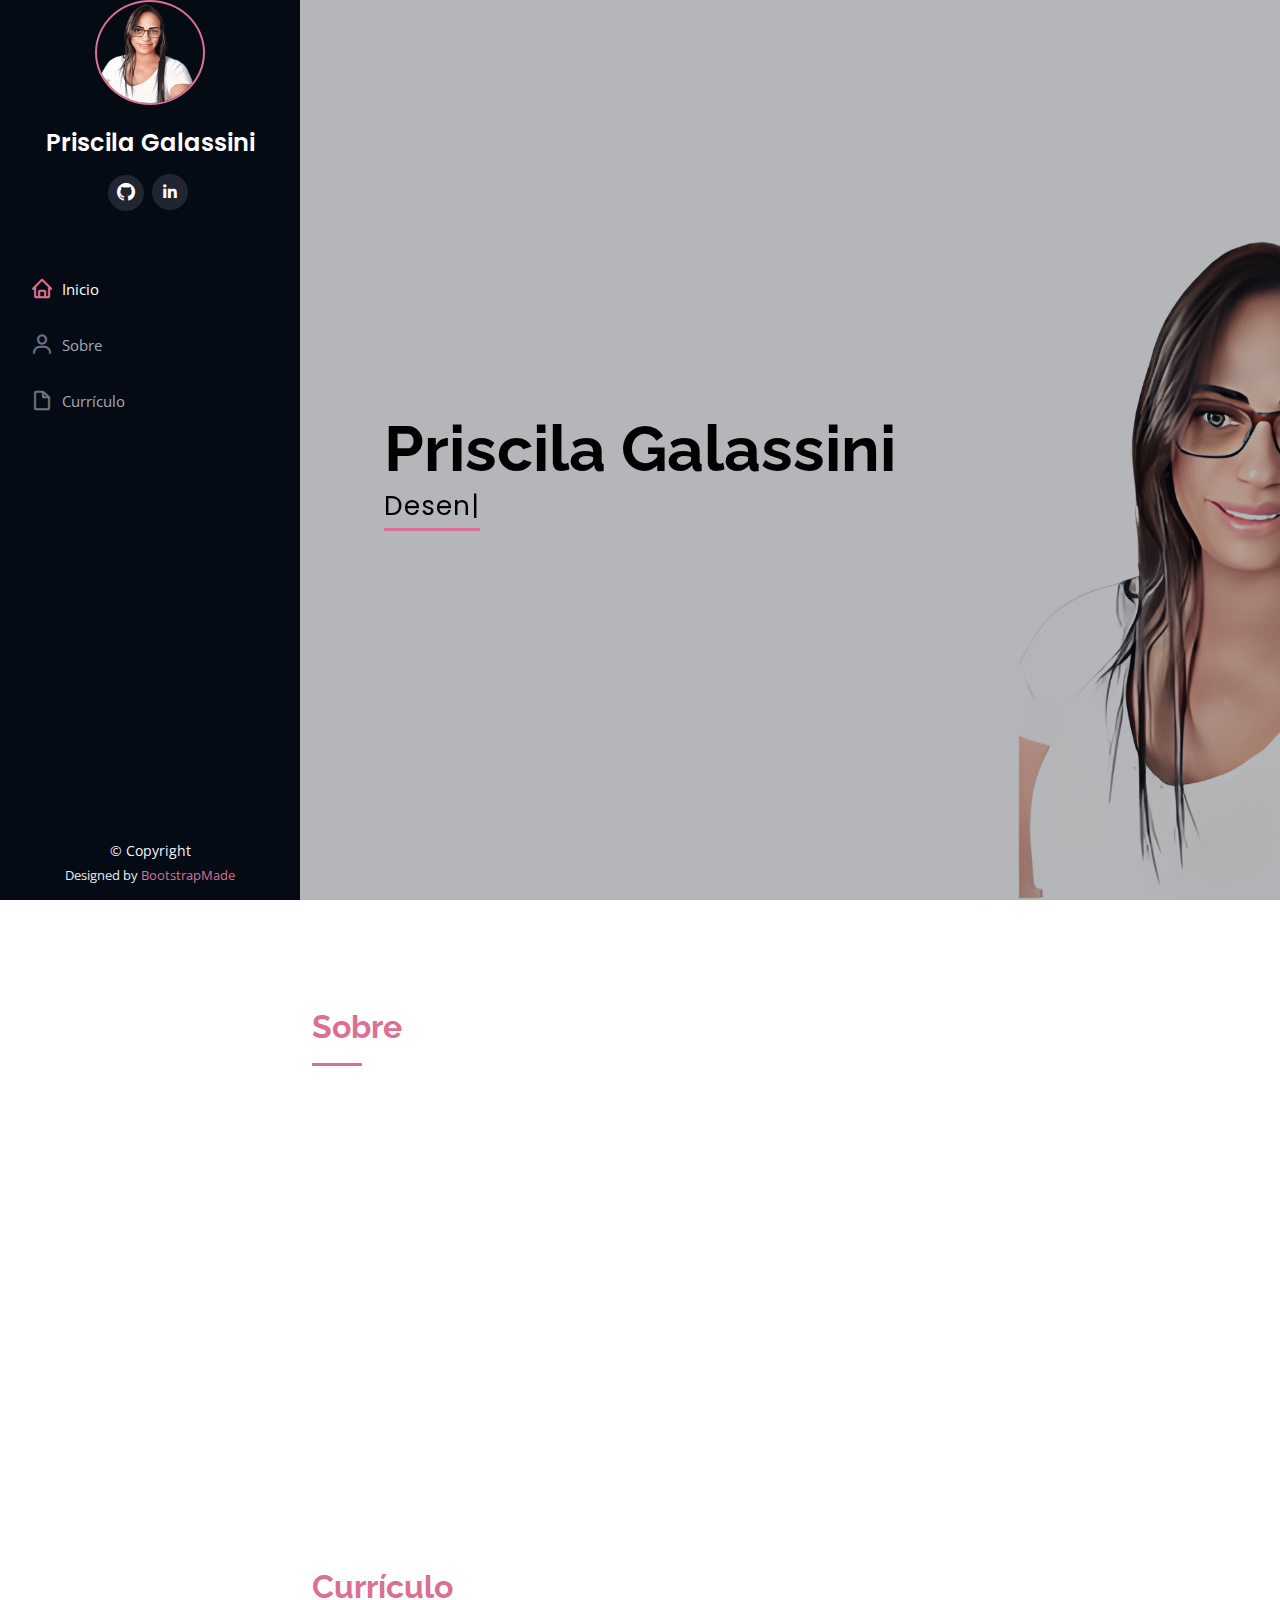
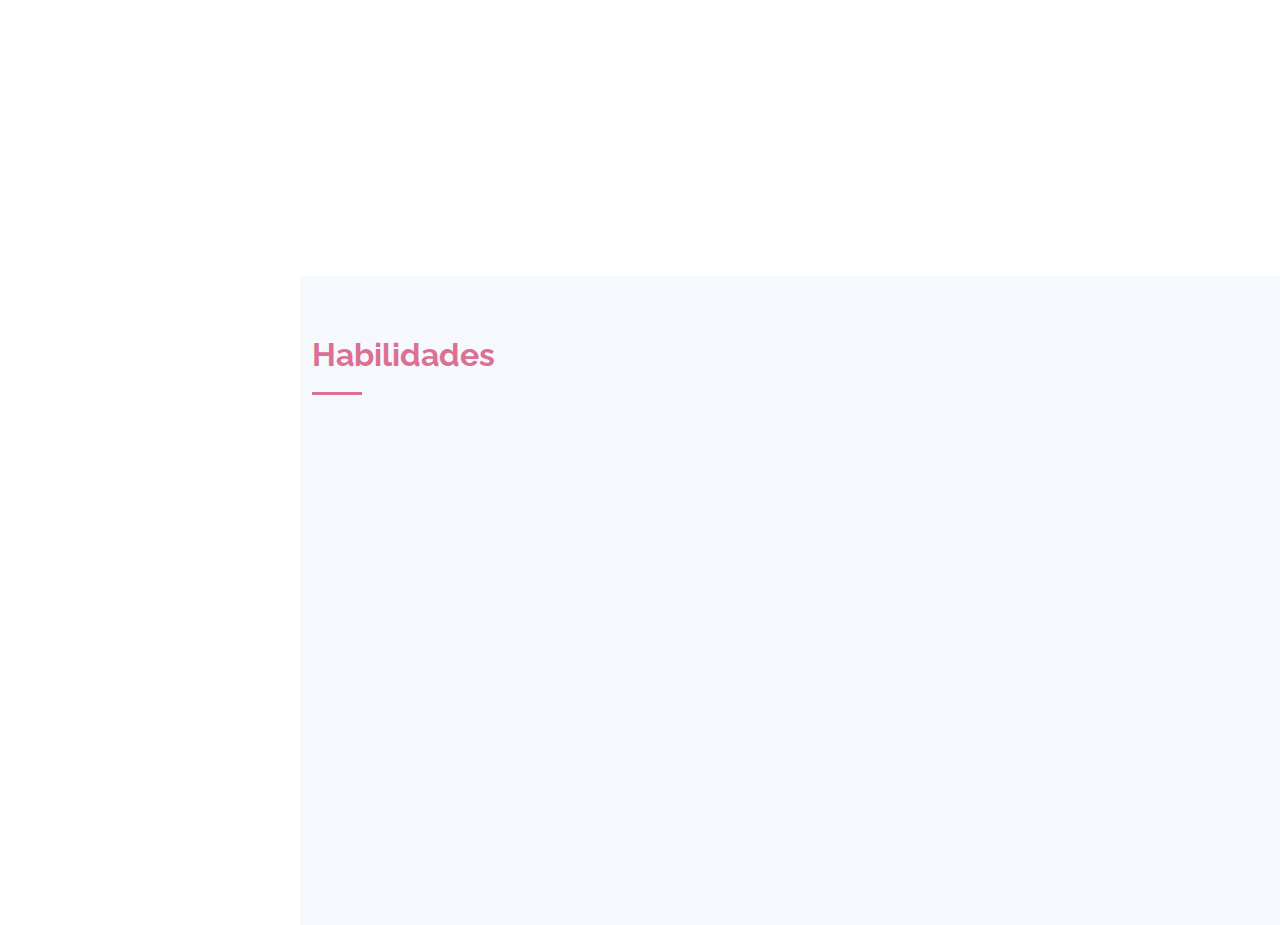
==== Portifolio/index.html @ 2ebb472e "Commit" ====
<!DOCTYPE html>
<html lang="en">

<head>
  <meta charset="utf-8">
  <meta content="width=device-width, initial-scale=1.0" name="viewport">

  <title>Priscila Galassini</title>
  <meta content="Portfolio pessoal Priscila Galassini" name="description">
  
  <meta name="google-site-verification" content="E-7q5vjEuGHkCOPB8JKKZeeT2SrVMpP8dBAS_6DCzjc" />

  <meta content="" name="keywords">
  <br>
  <br>

  <!-- Favicons -->
  <link href="assets/img/favicon.png" rel="icon">

  <!-- Google Fonts -->
  <link href="https://fonts.googleapis.com/css?family=Open+Sans:300,300i,400,400i,600,600i,700,700i|Raleway:300,300i,400,400i,500,500i,600,600i,700,700i|Poppins:300,300i,400,400i,500,500i,600,600i,700,700i" rel="stylesheet">

  <!-- Vendor CSS Files -->
  <link href="assets/vendor/aos/aos.css" rel="stylesheet">
  <link href="assets/vendor/bootstrap/css/bootstrap.min.css" rel="stylesheet">
  <link href="assets/vendor/bootstrap-icons/bootstrap-icons.css" rel="stylesheet">
  <link href="assets/vendor/boxicons/css/boxicons.min.css" rel="stylesheet">
  <link href="assets/vendor/glightbox/css/glightbox.min.css" rel="stylesheet">
  <link href="assets/vendor/swiper/swiper-bundle.min.css" rel="stylesheet">

  <!-- Template Main CSS File -->
  <link href="assets/css/style.css" rel="stylesheet">

  <!-- =======================================================
  * Template Name: iPortfolio - v3.10.0
  * Template URL: https://bootstrapmade.com/iportfolio-bootstrap-portfolio-websites-template/
  * Author: BootstrapMade.com
  * License: https://bootstrapmade.com/license/
  ======================================================== -->
</head>

<body>

  <!-- ======= Mobile nav toggle button ======= -->
  <i class="bi bi-list mobile-nav-toggle d-xl-none"></i>

  <!-- ======= Header ======= -->
  <header id="header">
    <div class="d-flex flex-column">

      <div class="profile">
        <img src="assets/img/profile-img.png" alt="" class="img-fluid rounded-circle">
        <br>
        <h1 class="text-light"><a href="index.html">Priscila Galassini</a></h1>
        <div class="social-links mt-3 text-center">  
        
          <a href="https://github.com/devgalassini" target=”_blank” class="bi bi-github"></i></a>
          <a href="https://www.linkedin.com/in/priscila-g-5b295199/" target=”_blank”  class="linkedin"><i class="bx bxl-linkedin"></i></a>  
        </div>
      </div>
        <br>
      <nav id="navbar" class="nav-menu navbar">
        <ul>
          <li><a href="#hero"  class="nav-link scrollto active"><i class="bx bx-home"></i> <span>Inicio</span></a></li>
          <li><a href="#about" class="nav-link scrollto"><i class="bx bx-user"></i> <span>Sobre</span></a></li>
          <li><a href="#resume" class="nav-link scrollto"><i class="bx bx-file-blank"></i> <span>Currículo</span></a></li>
        </ul>
      </nav><!-- .nav-menu -->
    </div>
  </header><!-- End Header -->

  <!-- ======= Hero Section ======= -->
  <section id="hero" class="d-flex flex-column justify-content-center align-items-center">
    <div class="hero-container" data-aos="fade-in">
      <h1>Priscila Galassini</h1>
      <p><span class="typed" data-typed-items="Desenvolvedora Java,Desenvoldedora Full Stack, Team Lider, Ticket Manager, Analista de Suporte Pleno, Manutenção de Computadores\Notebooks, Otimização de celulares e formatação, Atendimento ao Cliente"></span></p>
    </div>
  </section><!-- End Hero -->

  <main id="main">

    <!-- ======= About Section ======= -->
    <section id="about" class="about">
      <div class="container">

        <div class="section-title">
          <h2>Sobre</h2>
        </div>

        <div class="row">
          <div class="col-lg-4" data-aos="fade-right">
            <img src="assets/img/profile-img.png" class="img-fluid" alt="">
          </div>
          <div class="col-lg-8 pt-4 pt-lg-0 content" data-aos="fade-left">
            <h3>Desenvolvedora de Java Full Stack</h3>
           <br>
           <br>
           <br>
            <div class="row">
              <div class="col-lg-6">
                <ul>
                  <li><i class="bi bi-chevron-right"></i> <strong>Website:</strong> <span>https://priscilagalassini.com.br</span></li>
                  <li><i class="bi bi-chevron-right"></i> <strong>E-mail:</strong> <span>priscilagalassini@gmail.com</span></li>
                  <li><i class="bi bi-chevron-right"></i> <strong>Celular:</strong> <span>+55 (11) 96346 - 4597</span></li>
                  <li><i class="bi bi-chevron-right"></i> <strong>Cidade:</strong> <span>São Paulo, Brasil</span></li>
                  <li><i class="bi bi-chevron-right"></i> <strong>Idade:</strong> <span>34</span></li>
                  
            
              </div>

       
            </div>
          </div>
        </div>

      </div>
    </section><!-- End About Section -->

  

    <!-- ======= Resume Section ======= -->
    <section id="resume" class="resume">
      <div class="container">

        <div class="section-title">
          <h2>Currículo</h2>
        </div>

        <div class="row">
          <div class="col-lg-6" data-aos="fade-up">
            <h3 class="resume-title">Experiência Profissional</h3>
            <div class="resume-item pb-0">
              <h4>Priscila Galassini</h4>
              <p><em> Olá Meu nome é Priscila tenho 34 anos,atualmente estou como Desenvolvedora Java Full Stack, pela Qintess no projeto Caixa Loterias.Desenvolvedora de software trabalhando com desenvolvimento backend e front-end desde 2022,
                usando como linguagens principais Java e AngularJS.Atuante na área de TI a mais de 8 anos.
                 Comecei na área de Atendimento ao Cliente, gostei de passar calmaria e, ao mesmo tempo, trazer soluções aos clientes,</em></p>
              <h3 class="resume-title">Certificações</h3>
              <li> Remote Work Professional Certification - RWPC™</li>
              <li>Scrum Foundation Professional Certificate - SFPC™</li>
              <li>DevOps Essentials - DEPC™</li>
              <ul>
                <h3 class="resume-title">Contato</h3>
                <li>São Paulo, Brasil</li>
                <li>(55) 11 96346-4597</li>
                <li>priscilagalassini@gmail.com</li>
              </ul>
            </div>

            <h3 class="resume-title">Formação acadêmica</h3>
            <div class="resume-item">
              <h4>Superior de Tecnologia &amp; Ciência Da Computação</h4>
              <h5>2013 - 2017</h5>
              <p><em>Universidade Nove de Julho,Brasil</em></p>
            </div>
          <div class="col-lg-6" data-aos="fade-up" data-aos-delay="100">
            <h3 class="resume-title">Experiência profissional</h3>
            <div class="resume-item">
              <h4>Desenvolvedora Java Full Stack | Loterias Caixa</h4>
              <h6 style="margin-left: 10px;">Empresa: Qintess</h6>
              <h5>Agosto de 2022 - o momento </h5>
              <h5>Desenvolvimento de APIs utilizando a linguagem de programação
                Java com os frameworks Spring, banco de dados DB2, Jenkins,
                GitLab.
                Utilização de plataformas como o Agile kanban e Figma para fluxo
                de negócio.
                Utilizando servidores de aplicação como JBoos,IBM WebSphere</h5>
            </div>
            <div class="resume-item">
              <h4>Analista de Suporte Pleno | Pirelli</h4>             
              <h6 style="margin-left: 10px;">Empresa: Qintess</h6>
              <h5>Dez de 2020 - Jul de 2022</h5>
              <h5>Encaminhar as solicitações que não puderem ser resolvidas via script para
                grupo solucionador de 
                acordo com catálogo de serviços;
                Orientar os usuários, quando houverem dúvidas;
                Resolver os chamados elegíveis a satisfação do Usuário;
                Inserir nota no chamado de informações adicionais quando se fizer
                necessário;
                Realizar o acionamento/escalonamento de chamados Críticos
                Principais Sistemas: SAP, Citrix, Outlook, Ms Teams,Cisco Jabber,VPN,
                Revisão de Documentos para publicação</h5>
            </div>

            <div class="resume-item">
              <h4>Analista de Suporte | Prefeitura Municipal de Jundiaí</h4>             
              <h6 style="margin-left: 10px;">Empresa: Qintess</h6>
              <h5>Dez de 2015 - Dez de 2020</h5>
              <h5>Atividades Desenvolvidas (Companhia de Informática de Jundiai) 
                Principais Atividades: Suporte remoto, classificação de incidentes, problemas,
                dúvidas ou solicitações; 
                Suporte a aplicações; - Inventário de Ativos; 
                Gerenciamento de software para a Central de Serviços (Service Desk); 
                Gerenciamento de acordos de nível de serviço (SLA); 
                Gerenciamento de incidentes, problemas, mudanças, liberações e
                configurações; 
                Elaboração de indicadores e relatórios para a equipe de Suporte Técnico</h5>
            </div>
            
            <div class="resume-item">
              <h4>Estagiaria | Sabesp</h4>             
              <h6 style="margin-left: 10px;">Empresa: Qintess</h6>
              <h5>Mar de 2015 - Dez de 2015</h5>
              <h5>Atividades Desenvolvidas (monitoria de link de internet como ID Ramal
                LP de dados utilizando as seguintes ferramentas SAOG-Sistema de Apoio
                Operacional e Gestão- e Zabbix)</h5>
            </div>

            <div class="resume-item">
              <h4>Profissional de telemarketing | Claro</h4>             
              <h6 style="margin-left: 10px;">Empresa: VOXLINE</h6>
              <h5>Jul de 2014 - Mar de 2015</h5>
              <h5>Atividades Desenvolvidas: Agente de atendimento, Ativo, Back- Office, Banco de Dados, Base de Dados
                Responsavel em atualizar os cadastros dos clientes e e enviar as faturas conforme dados atualizados</h5>
            </div>
          </div>
        </div>

      </div>
    </section><!-- End Resume Section -->

      <!-- ======= Skills Section ======= -->
      <section id="skills" class="skills section-bg">
        <div class="container">
  
          <div class="section-title">
            <h2>Habilidades</h2>
          </div>
  
          <div class="row skills-content">
  
            <div class="col-lg-6" data-aos="fade-up">
  
              <div class="progress">
                <span class="skill">Java<i class="val">100%</i></span>
                <div class="progress-bar-wrap">
                  <div class="progress-bar" role="progressbar" aria-valuenow="100" aria-valuemin="0" aria-valuemax="100"></div>
                </div>
              </div>
  
              <div class="progress">
                <span class="skill">Git Hub <i class="val">80%</i></span>
                <div class="progress-bar-wrap">
                  <div class="progress-bar" role="progressbar" aria-valuenow="80" aria-valuemin="0" aria-valuemax="100"></div>
                </div>
              </div>
  
  
              <div class="progress">
                <span class="skill">CSS <i class="val">90%</i></span>
                <div class="progress-bar-wrap">
                  <div class="progress-bar" role="progressbar" aria-valuenow="90" aria-valuemin="0" aria-valuemax="100"></div>
                </div>
              </div>

              <div class="progress">
                <span class="skill">HTML<i class="val">100%</i></span>
                <div class="progress-bar-wrap">
                  <div class="progress-bar" role="progressbar" aria-valuenow="75" aria-valuemin="0" aria-valuemax="100"></div>
                </div>
              </div>
  
              <div class="progress">
                <span class="skill">Angular<i class="val">80%</i></span>
                <div class="progress-bar-wrap">
                  <div class="progress-bar" role="progressbar" aria-valuenow="75" aria-valuemin="0" aria-valuemax="100"></div>
                </div>
              </div>
  
              <div class="progress">
                <span class="skill">JavaScript<i class="val">80%</i></span>
                <div class="progress-bar-wrap">
                  <div class="progress-bar" role="progressbar" aria-valuenow="75" aria-valuemin="0" aria-valuemax="100"></div>
                </div>
              </div>
  
              <div class="progress">
                <span class="skill">Mysql <i class="val">80%</i></span>
                <div class="progress-bar-wrap">
                  <div class="progress-bar" role="progressbar" aria-valuenow="75" aria-valuemin="0" aria-valuemax="100"></div>
                </div>
              </div>
            </div>
  
            <div class="col-lg-6" data-aos="fade-up" data-aos-delay="100">
  
              <div class="progress">
                <span class="skill">TypeScript<i class="val">80%</i></span>
                <div class="progress-bar-wrap">
                  <div class="progress-bar" role="progressbar" aria-valuenow="80" aria-valuemin="0" aria-valuemax="100"></div>
                </div>
              </div>
  
              <div class="progress">
                <span class="skill">Bootstrap <i class="val">90%</i></span>
                <div class="progress-bar-wrap">
                  <div class="progress-bar" role="progressbar" aria-valuenow="90" aria-valuemin="0" aria-valuemax="100"></div>
                </div>
              </div>
              <div class="progress">
                <span class="skill">JBOOS EAP<i class="val">60%</i></span>
                <div class="progress-bar-wrap">
                  <div class="progress-bar" role="progressbar" aria-valuenow="60" aria-valuemin="0" aria-valuemax="100"></div>
                </div>
              </div>
              <div class="progress">
                <span class="skill">IBM WEBSPHERE<i class="val">60%</i></span>
                <div class="progress-bar-wrap">
                  <div class="progress-bar" role="progressbar" aria-valuenow="60" aria-valuemin="0" aria-valuemax="100"></div>
                </div>
              </div>
              <div class="progress">
                <span class="skill">MQ RABBIT<i class="val">40%</i></span>
                <div class="progress-bar-wrap">
                  <div class="progress-bar" role="progressbar" aria-valuenow="40" aria-valuemin="0" aria-valuemax="100"></div>
                </div>
              </div>
              <div class="progress">
                <span class="skill">FIGMA<i class="val">40%</i></span>
                <div class="progress-bar-wrap">
                  <div class="progress-bar" role="progressbar" aria-valuenow="40" aria-valuemin="0" aria-valuemax="100"></div>
                </div>
              </div>
              <div class="progress">
                <span class="skill">Jenkins<i class="val">40%</i></span>
                <div class="progress-bar-wrap">
                  <div class="progress-bar" role="progressbar" aria-valuenow="40" aria-valuemin="0" aria-valuemax="100"></div>
                </div>
              </div>
              
  
            </div>
  
          </div>
  
        </div>
      </section><!-- End Skills Section -->
    
  </main><!-- End #main -->

  <!-- ======= Footer ======= -->
  <footer id="footer">
    <div class="container">
      <div class="copyright">
        &copy; Copyright <strong></strong>
      </div>
      <div class="credits">
        Designed by <a href="#">BootstrapMade</a>
      </div>
    </div>
  </footer><!-- End  Footer -->

  <a href="#" class="back-to-top d-flex align-items-center justify-content-center"><i class="bi bi-arrow-up-short"></i></a>

  <!-- Vendor JS Files -->
  <script src="assets/vendor/purecounter/purecounter_vanilla.js"></script>
  <script src="assets/vendor/aos/aos.js"></script>
  <script src="assets/vendor/bootstrap/js/bootstrap.bundle.min.js"></script>
  <script src="assets/vendor/glightbox/js/glightbox.min.js"></script>
  <script src="assets/vendor/isotope-layout/isotope.pkgd.min.js"></script>
  <script src="assets/vendor/swiper/swiper-bundle.min.js"></script>
  <script src="assets/vendor/typed.js/typed.min.js"></script>
  <script src="assets/vendor/waypoints/noframework.waypoints.js"></script>

  <!-- Template Main JS File -->
  <script src="assets/js/main.js"></script>

</body>

</html>
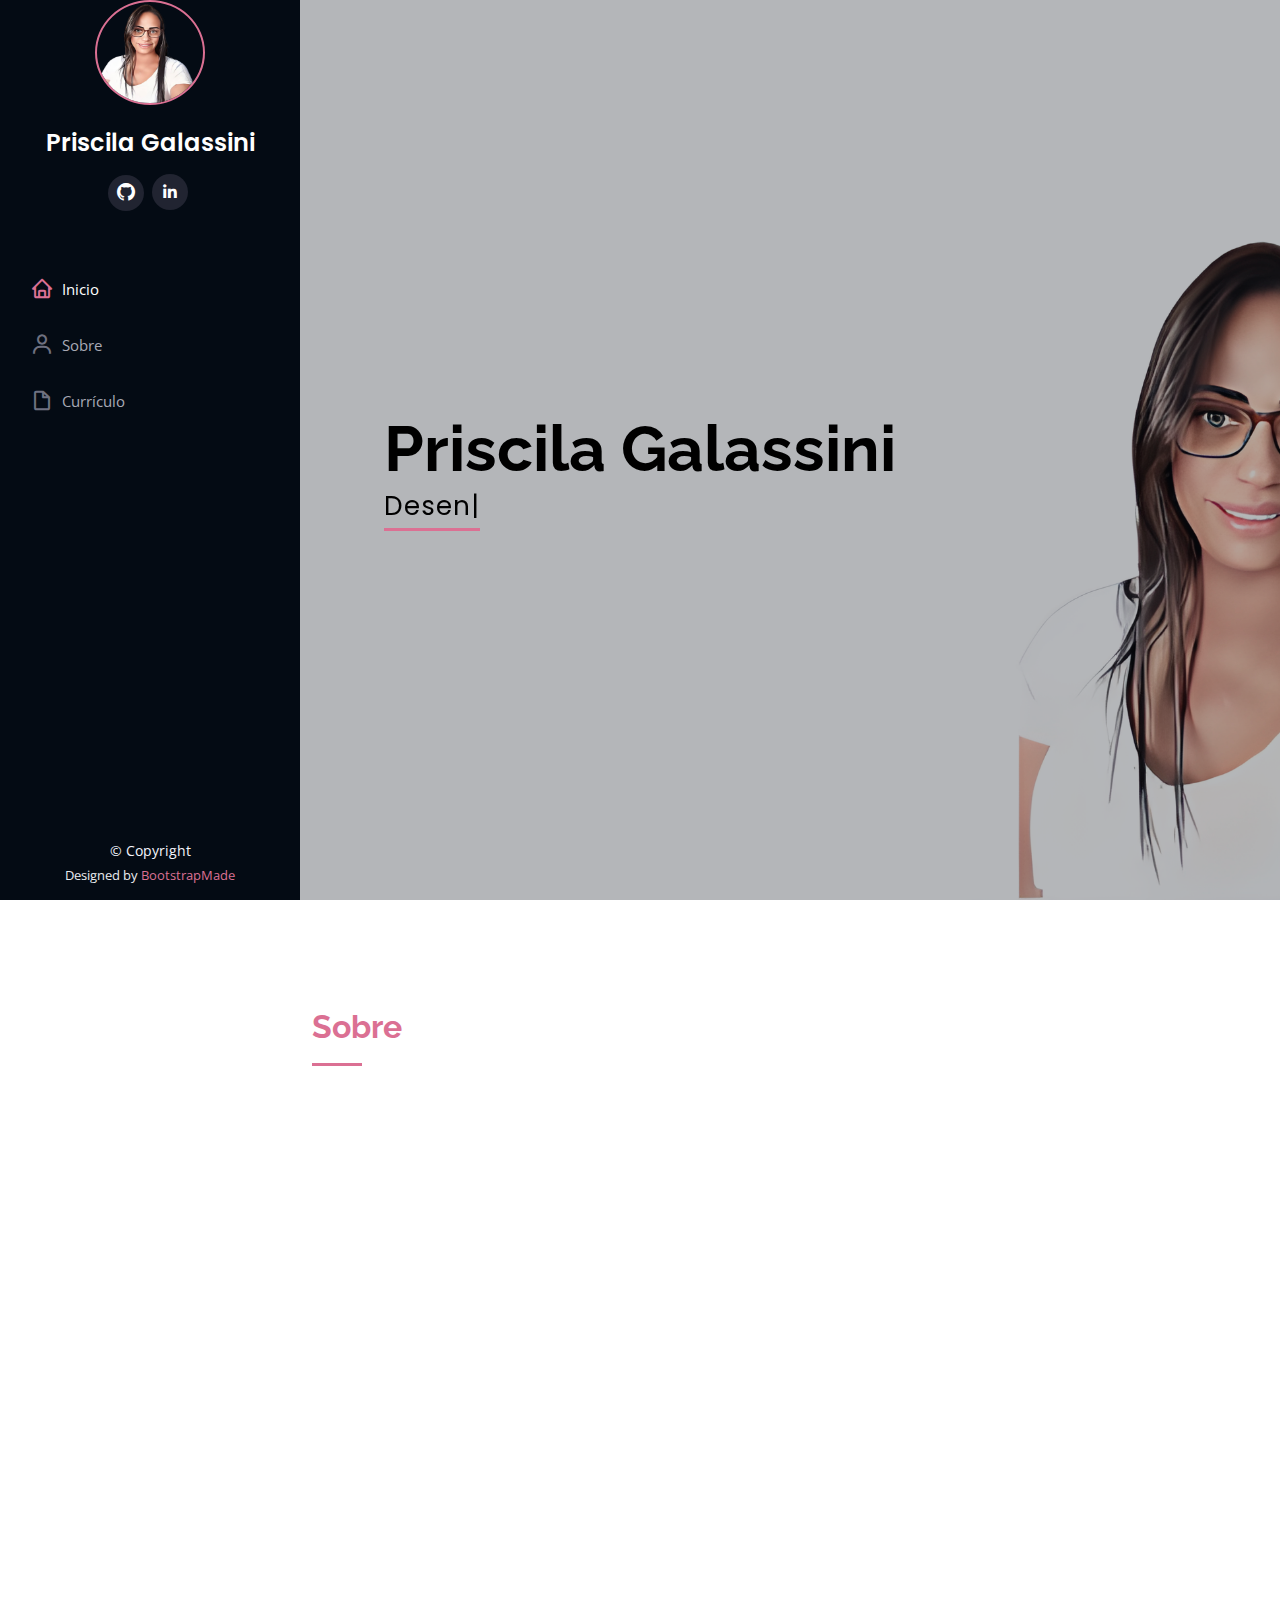
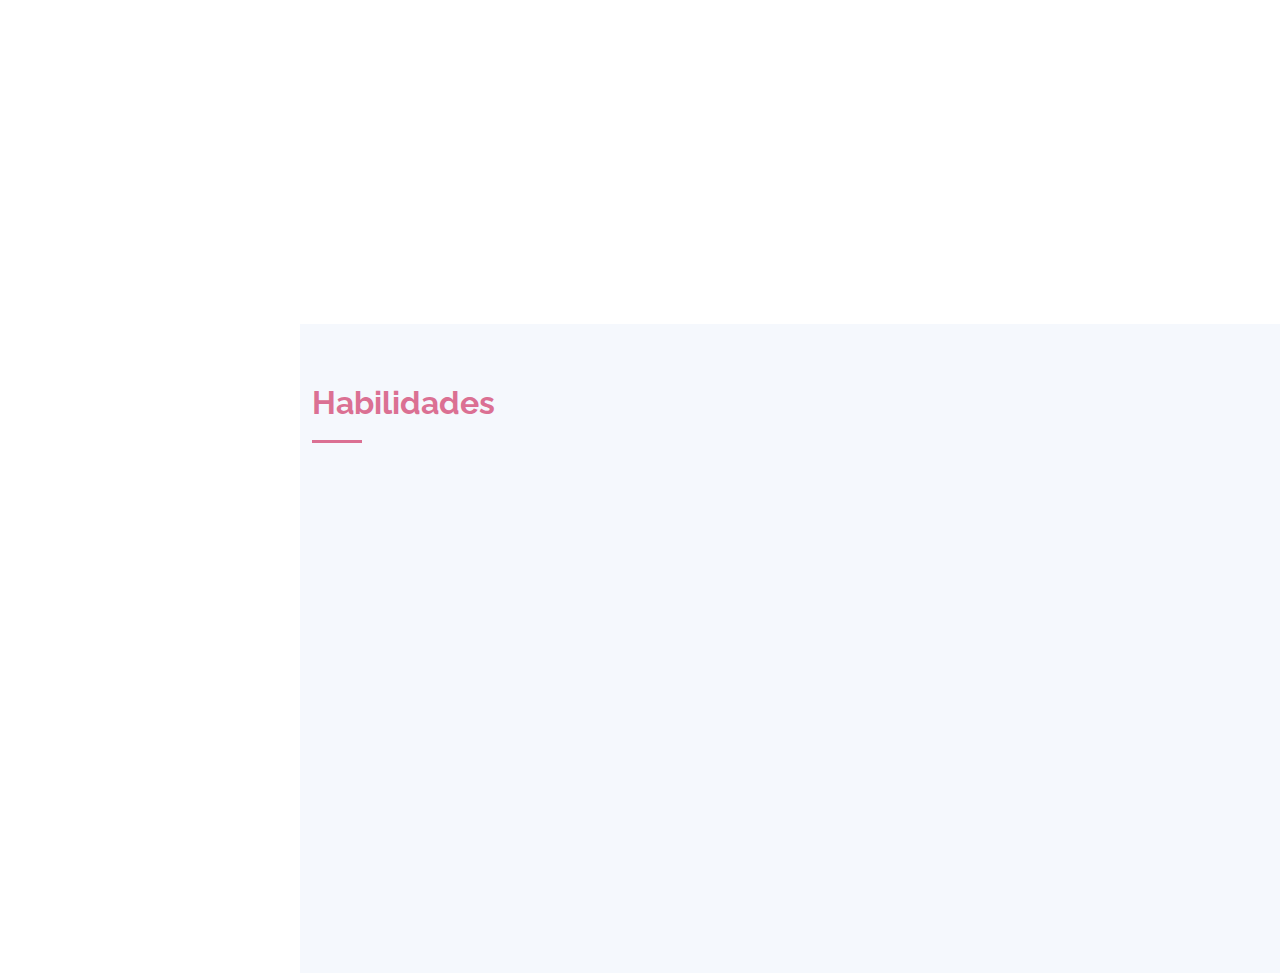
==== commit f76d1be5: "corrigindo url" ====
--- a/Portifolio/index.html
+++ b/Portifolio/index.html
@@ -99,7 +99,7 @@
             <div class="row">
               <div class="col-lg-6">
                 <ul>
-                  <li><i class="bi bi-chevron-right"></i> <strong>Website:</strong> <span>https://priscilagalassini.com.br</span></li>
+                  <li><i class="bi bi-chevron-right"></i> <strong>Website:</strong> <span>https://portifolio-production-f62e.up.railway.app/</span></li>
                   <li><i class="bi bi-chevron-right"></i> <strong>E-mail:</strong> <span>priscilagalassini@gmail.com</span></li>
                   <li><i class="bi bi-chevron-right"></i> <strong>Celular:</strong> <span>+55 (11) 96346 - 4597</span></li>
                   <li><i class="bi bi-chevron-right"></i> <strong>Cidade:</strong> <span>São Paulo, Brasil</span></li>
@@ -366,4 +366,4 @@
 
 </body>
 
-</html>+</html>
